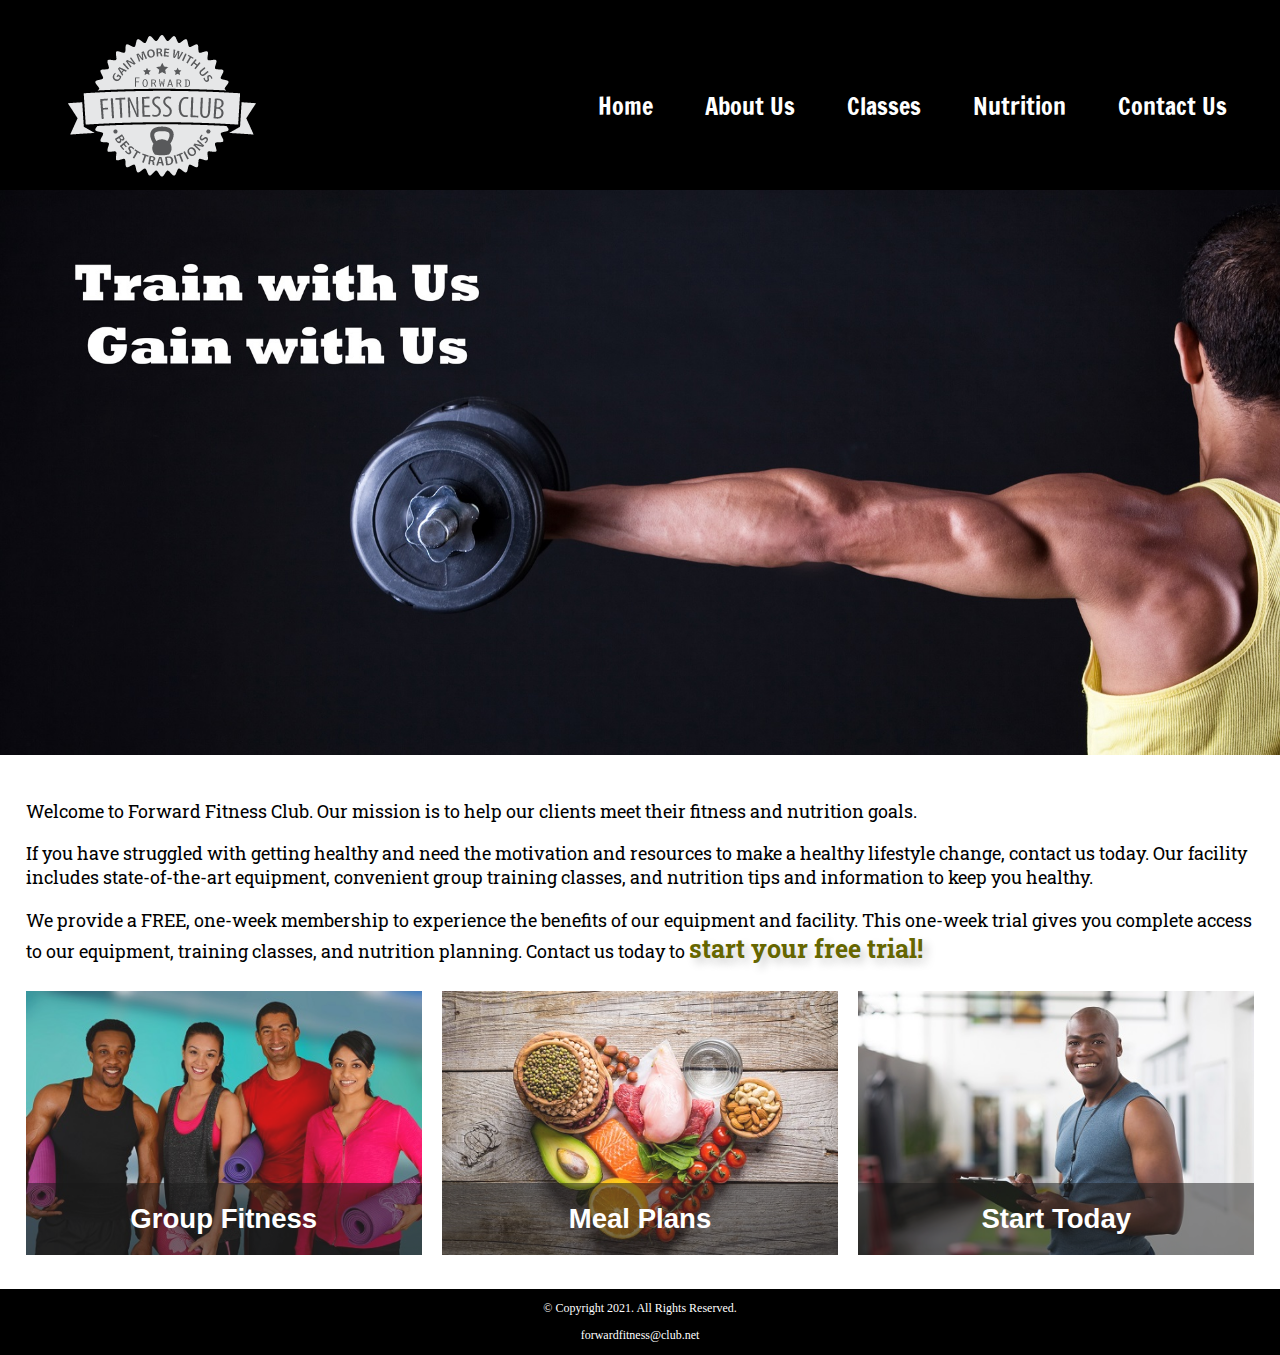
==== index.html @ d10a1993 "Initial commit" ====
<!DOCTYPE html>
<!-- This website template was created by: Student's First Name Student's Last Name -->
<html lang="en">

<head>
	<title>Forward Fitness Club</title>
	<meta charset="utf-8">
	<link rel="stylesheet" href="css/styles.css">
	<meta name="viewport" content="width=device-width, initial-scale=1.0">
	<link href="https://fonts.googleapis.com/css?family=Francois+One|Roboto+Slab&display=swap" rel="stylesheet">
	<link rel="shortcut icon" href="images/favicon.ico">
	<link rel="icon" type="image/png" sizes="32x32" href="images/favicon-32.png">
	<link rel="apple-touch-icon" sizes="180x180" href="images/apple-touch-icon.png">
	<link rel="icon" sizes="192x192" href="images/android-chrome-192.png">
</head>

<body>

	<div id="container">

		<!--Mobile Nav -->
		<nav class="mobile-nav">
			<div id="menu-links">
				<a href="index.html">Home</a>
				<a href="about.html">About Us</a>
				<a href="classes.html">Classes</a>
				<a href="nutrition.html">Nutrition</a>
				<a href="contact.html">Contact Us</a>
			</div>
			<a class="menu-icon" onclick="hamburger()">
				<div>&#9776;</div>
			</a>
		</nav>

		<!-- Use the header area for the website name or logo -->
		<header id="ffc-logo">
			<a href="index.html"><img src="images/forward-fitness-logo.png" alt="Forward Fitness Club logo"></a>
		</header>

		<!--Tablet, Desktop Nav -->
		<nav class="tablet-desktop">
			<ul>
				<li><a href="index.html">Home</a></li>
				<li><a href="about.html">About Us</a></li>
				<li><a href="classes.html">Classes</a></li>
				<li><a href="nutrition.html">Nutrition</a></li>
				<li><a href="contact.html">Contact Us</a></li>
			</ul>
		</nav>

		<!-- Hero Image -->
		<div id="hero" class="tablet-desktop">
			<img src="images/hero-image.jpg" alt="left arm extended holding a weight">
		</div>

		<!-- Use the main area to add the main content of the webpage -->
		<main>

			<div class="mobile">

				<p>Welcome to Forward Fitness Club. Our mission is to help our clients meet their fitness and nutrition goals.</p>

				<h3>FREE One-Week Trial Membership!</h3>
				<p>Call Us Today to Get Started</p>
				<p class="tel-link"><a href="tel:8145559608">(814) 555-9608</a></p>

				<h4>Fitness Club Hours:</h4>
				<ul class="hours">
					<li>Mon - Thu: 6:00am - 6:00pm</li>
					<li>Friday: 6:00am - 4:00pm</li>
					<li>Saturday: 8:00am - 6:00pm</li>
					<li>Sunday: Closed</li>
				</ul>

			</div>

			<div class="tablet-desktop">

				<p>Welcome to Forward Fitness Club. Our mission is to help our clients meet their fitness and nutrition goals.</p>

				<p>If you have struggled with getting healthy and need the motivation and resources to make a healthy lifestyle change, contact us today. Our facility includes state-of-the-art equipment, convenient group training classes, and nutrition
					tips
					and information to keep you healthy.</p>

				<p>We provide a FREE, one-week membership to experience the benefits of our equipment and facility. This one-week trial gives you complete access to our equipment, training classes, and nutrition planning. Contact us today to <span
						class="action">start your free trial!</span></p>

			</div>

			<div class="grid">

				<figure class="frame">
					<a href="classes.html"><img src="images/fitness-group.jpg" alt="group of fitness people"></a>
					<figcaption class="pic-text">Group Fitness</figcaption>
				</figure>

				<figure class="frame">
					<a href="nutrition.html"><img src="images/food-heart.jpg" alt="healthy food in the shape of a heart"></a>
					<figcaption class="pic-text">Meal Plans</figcaption>
				</figure>

				<figure class="frame">
					<a href="contact.html"><img src="images/personal-trainer.jpg" alt="personal trainer with a clipboard"></a>
					<figcaption class="pic-text">Start Today</figcaption>
				</figure>

			</div>

		</main>

		<!-- Use the footer area to add webpage footer content -->
		<footer>
			<p>&copy; Copyright 2021. All Rights Reserved.</p>
			<p><a href="mailto:forwardfitness@club.net">forwardfitness@club.net</a></p>
		</footer>

	</div>

	<script src="scripts/script.js"></script>

</body>

</html>
---- css/styles.css ----
/*
Author:
Date:
File Name: styles.css
*/
/* CSS Reset */
body, header, nav, main, footer, h1, div, img, ul, figure, figcaption, section,
article, aside, audio, video {
  margin: 0;
  padding: 0;
  border: 0;
}

/* Style rules for body and images */
body {
  background-color: #000;
}

img, video {
  max-width: 100%;
  display: block;
}

/* Style rule for box sizing applies to all elements */
* {
  box-sizing: border-box;
}

/* Style rules for mobile viewport */
/* Style rule for header */
header {
  top: 0;
  background-color: #000;
  height: 190px;
}

header img {
  margin: 0 auto;
}

/* Style rules for hamburger menu */
.mobile-nav a {
  color: #fff;
  font-family: "Francois One", sans-serif;
  text-align: center;
  font-size: 2em;
  text-decoration: none;
  padding: 3%;
  display: block;
}

.mobile-nav a.menu-icon {
  display: block;
  position: absolute;
  right: 0;
  top: 0;
}

/* Show mobile class, hide tablet-desktop class and menu-links id */
.mobile {
  display: block;
}

.tablet-desktop, #menu-links {
  display: none;
}

/* Style rules for main content */
main {
  background-color: #fff;
  padding: 2%;
  font-size: 1.15em;
  font-family: 'Roboto Slab', serif;
}

video {
  margin: 0 auto 4%;
}

.mobile h3 {
  text-shadow: 5px 5px 8px #ccc;
}

article {
  padding: 2%;
}

article h3 {
  text-align: center;
}

article img {
  margin: 0 auto;
}

article ul {
  margin-left: 10%;
}

article:nth-of-type(2) {
  background-color: rgba(204, 204, 204, 0.3);
}

.tel-link {
  background-color: #404040;
  padding: 2%;
  margin: 0 auto;
  width: 80%;
  text-align: center;
  border-radius: 5px;
}

.tel-link a {
  color: #fff;
  text-decoration: none;
  font-size: 1.5em;
  display: block;
}

.hours {
  margin-left: 10%;
}

.action {
  font-size: 1.35em;
  color: #666600;
  font-weight: bold;
  text-shadow: 5px 5px 8px #ccc;
}

.frame {
  position: relative;
  max-width: 450px;
  margin: 2% auto;
}

.pic-text {
  position: absolute;
  bottom: 0;
  background: rgba(0, 0, 0, 0.5);
  color: #fff;
  width: 100%;
  padding: 20px;
  text-align: center;
  font-family: Verdana, Arial, sans-serif;
  font-size: 1.5em;
  font-weight: bold;
}

#weights, #cardio, #training {
  margin: 0 2%;
}

.round {
  border-radius: 8px;
}

.external-link {
  color: #666600;
  font-weight: bold;
  text-decoration: none;
}

#contact {
  text-align: center;
}

#contact .contact-email-link {
  color: #666600;
  text-decoration: none;
}

.map {
  border: 2px solid #000;
  width: 95%;
  height: 50%;
}

#form {
  margin-top: 2%;
  background-color: #f2f2f2;
  padding: 2%;
}

#form h2 {
  text-align: center;
}

/* Style rules for form elements */
fieldset, input, select, textarea {
  margin-bottom: 2%;
}

fieldset legend {
  font-weight: bold;
  font-size: 1.25em;
}

label {
  display: block;
  padding-top: 3%;
}

form #submit {
  margin: 0 auto;
  border: none;
  display: block;
  padding: 2%;
  background-color: #b3b3b3;
  font-size: 1em;
  border-radius: 10px;
}

/* Style rules for footer content */
footer p {
  font-size: 0.75em;
  text-align: center;
  color: #fff;
  padding: 0 1em;
}

footer p a {
  color: #fff;
  text-decoration: none;
}

/* Media Query for Tablet Viewport */
@media screen and (min-width: 630px), print {

  /* Tablet Viewport: Show tablet-desktop class, hide mobile class */
  .tablet-desktop {
    display: block;
  }

  .mobile, .mobile-nav {
    display: none;
  }

  /* Tablet Viewport: Style rule for header */
  header {
    padding-bottom: 2%;
  }

  /* Tablet Viewport: Style rules for nav area */
  nav {
    padding: 1%;
    margin-bottom: 1%;
  }

  nav ul {
    list-style-type: none;
    text-align: center;
  }

  nav li {
    font-size: 1.5em;
    font-family: 'Francois One', sans-serif;
    display: inline-block;
    border-right: 1px solid #fff;
  }

  nav li:last-child {
    border-right: none;
  }

  nav li a {
    padding: 0.1em 0.75em;
    display: block;
    color: #fff;
    text-decoration: none;
  }

  /* Tablet Viewport: Style rules for main content area */
  main ul {
    margin: 0 0 4% 10%;
  }

  .grid {
    display: grid;
    grid-template-columns: auto auto auto;
    grid-gap: 20px;
  }

  .pic-text {
    font-size: 1em;
    padding: 10px;
  }

  aside {
    text-align: center;
    font-size: 1.25em;
    font-style: italic;
    font-weight: bold;
    padding: 2%;
    background-color: rgba(204, 204, 204, 0.5);
    box-shadow: 5px 5px 8px #000;
    text-shadow: 5px 5px 5px #b3b3b3;
    border-radius: 0 15px;
  }

  .grid-item4 {
    grid-column: 1 / span 3;
  }

  #exercises {
    border-top: 1px solid #000;
    border-bottom: 1px solid #000;
    background: linear-gradient(to right, #ccc, #fff);
    background-color: #f2f2f2;
    padding: 1% 2%;
  }

  #exercises dt {
    font-weight: bold;
  }

  #exercises dd {
    padding: 0.5% 1% 2% 0;
  }

  .viewex {
    font-weight: bold;
    cursor: pointer;
  }

  #example {
    display: none;
  }

  .tel-num {
    font-size: 1.25em;
  }

  .map {
    width: 600px;
    height: 450px;
  }

  /* Tablet Viewport: Style rules for table */
  table {
    border: 1px solid #000;
    border-collapse: collapse;
    margin: 0 auto;
    width: 100%;
  }

  caption {
    font-size: 1.5em;
    font-weight: bold;
    padding: 1%;
  }

  th, td {
    border: 1px solid #000;
    padding: 2%;
  }

  th {
    background-color: #000;
    color: #fff;
    font-size: 1.15em;
  }

  tr:nth-child(odd) {
    background-color: #ccc;
  }

  /* Tablet Viewport: Style rule for form element */
  form {
    width: 70%;
    margin: 0 auto;
  }

  /*Tablet Viewport: Animation */
  @-webkit-keyframes text-animation {
    0% {
      font-size: 1em;
    }

    50% {
      font-size: 2em;
    }

    100% {
      font-size: 1.35em;
    }
  }

  @keyframes text-animation {
    0% {
      font-size: 1em;
    }

    50% {
      font-size: 2em;
    }

    100% {
      font-size: 1.35em;
    }
  }

  figcaption {
    -webkit-animation-name: text-animation;
    animation-name: text-animation;
    -webkit-animation-delay: 3s;
    animation-delay: 3s;
    -webkit-animation-duration: 5s;
    animation-duration: 5s;
  }
}

/* Media Query for Desktop Viewport */
@media screen and (min-width: 1015px), print {

  /* Desktop Viewport: Style rule for header */
  header {
    width: 25%;
    float: left;
    padding-bottom: 0;
  }

  /* Desktop Viewport: Style rules for nav area */
  nav {
    float: right;
    width: 70%;
    margin: 4em 1em 0 0;
  }

  nav ul {
    text-align: right;
  }

  nav li {
    border: none;
  }

  nav li a {
    padding: 0.5em 1em;
  }

  nav li a:hover {
    color: #000;
    background-color: #fff;
    transform: scale(1.3);
  }

  /* Desktop Viewport: Style Rules for main content */
  main {
    clear: left;
  }

  main h1 {
    font-size: 1.8em;
  }

  article h3 {
    font-size: 1.75em;
  }

  .pic-text {
    font-size: 1.5em;
    padding: 20px;
  }

  .frame {
    opacity: 0.9;
  }

  .frame:hover {
    opacity: 1;
    box-shadow: 8px 8px 10px #808080;
    transform: translateY(10px);
  }

  #weights, #cardio, #training {
    width: 29%;
    float: left;
    margin: 0 2%;
  }

  #exercises {
    clear: left;
  }

  .offer:hover {
    transform: scale(1.25);
    cursor: pointer;
  }

  /* Desktop Viewport: Style rules for form elements */
  form {
    width: auto;
  }

  .form-grid {
    display: grid;
    grid-template-columns: auto auto auto;
    grid-gap: 20px;
  }

  .btn {
    grid-column: 1 / span 3;
  }
}

/* Media Query for Large Desktop Viewports */
@media screen and (min-width: 1921px) {
  #container {
    width: 1920px;
    margin: 0 auto;
  }

  table {
    width: 80%;
  }
}

/* Media Query for Print */
@media print {
  body {
    background-color: #fff;
    color: #000;
  }
}
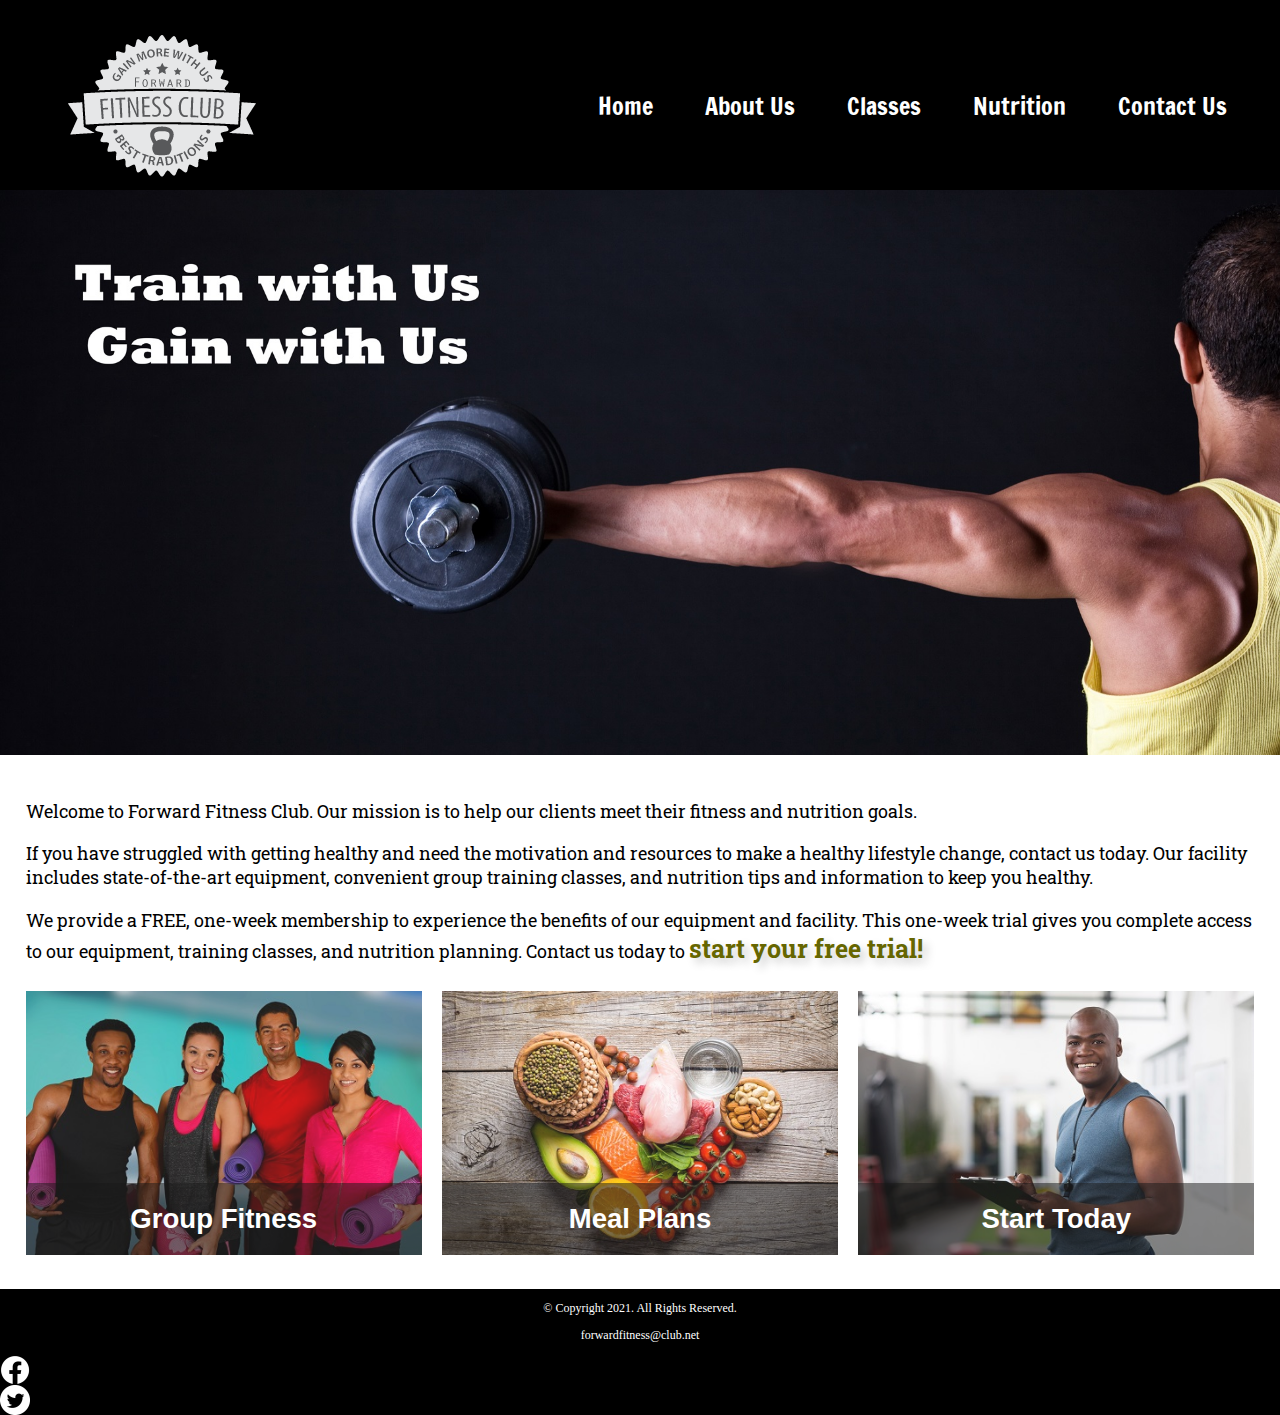
==== commit c995418a: "Social media links" ====
--- a/index.html
+++ b/index.html
@@ -1,5 +1,5 @@
 <!DOCTYPE html>
-<!-- This website template was created by: Student's First Name Student's Last Name -->
+<!-- This website template was created by: Owen Graham -->
 <html lang="en">
 
 <head>
@@ -110,8 +110,14 @@
 
 		<!-- Use the footer area to add webpage footer content -->
 		<footer>
-			<p>&copy; Copyright 2021. All Rights Reserved.</p>
-			<p><a href="mailto:forwardfitness@club.net">forwardfitness@club.net</a></p>
+			<div class="copyright">
+				<p>&copy; Copyright 2021. All Rights Reserved.</p>
+				<p><a href="mailto:forwardfitness@club.net">forwardfitness@club.net</a></p>
+			</div>
+
+			<div class="social">
+				<a href="https://www.facebook.com/fwdfitclub" target="_blank"><img src="images/facebook-logo.png" alt="black and white Facebook logo"></a>
+				<a href="https://www.twitter.com/fwdfitclub" target="_blank"><img src="images/twitter-logo.png" alt="black and white Twitter logo"></a>
 		</footer>
 
 	</div>
@@ -120,4 +126,4 @@
 
 </body>
 
-</html>+</html>
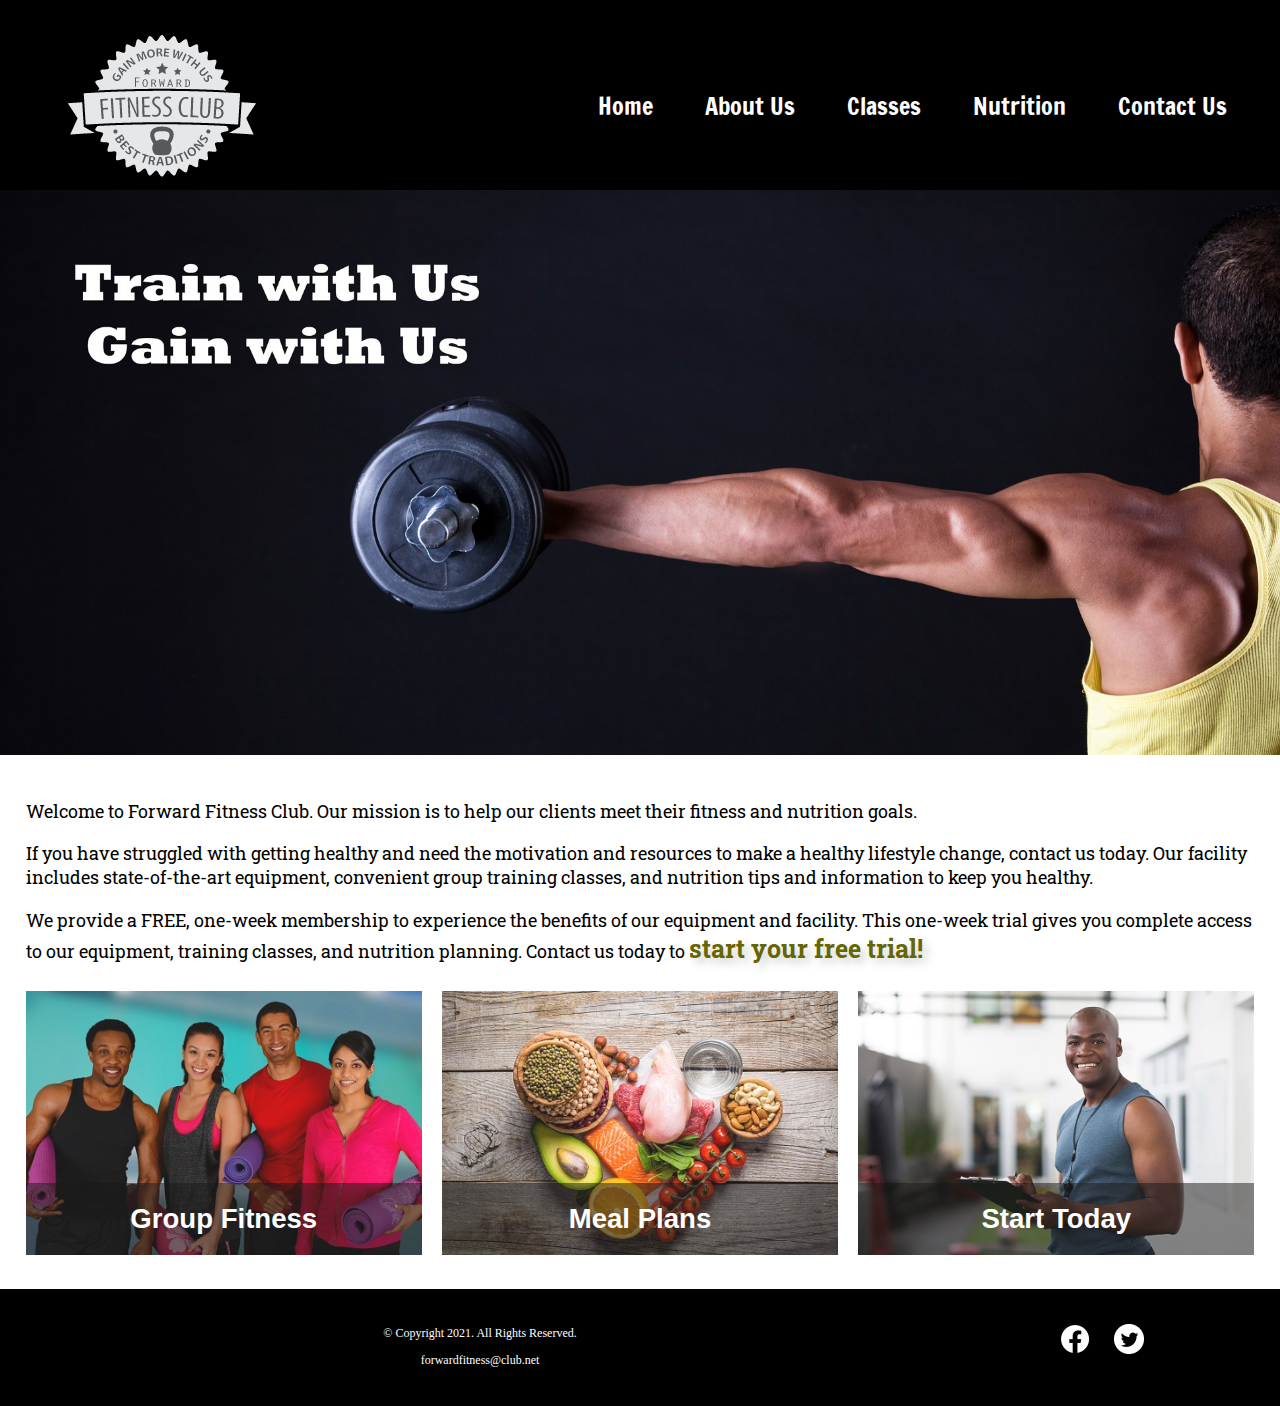
==== commit ff385295: "Added meta information to all pages" ====
--- a/index.html
+++ b/index.html
@@ -3,10 +3,12 @@
 <html lang="en">
 
 <head>
-	<title>Forward Fitness Club</title>
+	<title>Complete Fitness - Free Trial | Forward Fitness Club</title>
 	<meta charset="utf-8">
 	<link rel="stylesheet" href="css/styles.css">
 	<meta name="viewport" content="width=device-width, initial-scale=1.0">
+	<meta name="description" content="The Forward Fitness Club is an elite fitness center dedicated to helping
+		to helping clients achieve their fitness and nutrition goals.">
 	<link href="https://fonts.googleapis.com/css?family=Francois+One|Roboto+Slab&display=swap" rel="stylesheet">
 	<link rel="shortcut icon" href="images/favicon.ico">
 	<link rel="icon" type="image/png" sizes="32x32" href="images/favicon-32.png">
--- a/css/styles.css
+++ b/css/styles.css
@@ -1,6 +1,6 @@
 /*
-Author:
-Date:
+Author: Owen Graham
+Date: September 27, 2022
 File Name: styles.css
 */
 /* CSS Reset */
@@ -212,16 +212,29 @@
 }
 
 /* Style rules for footer content */
-footer p {
+footer .copyright{
   font-size: 0.75em;
   text-align: center;
   color: #fff;
-  padding: 0 1em;
+  padding: 2% 4%;
+  float: left;
+  width: 75%;
 }
 
 footer p a {
   color: #fff;
   text-decoration: none;
+}
+
+.social {
+  float: right;
+  width: 20%;
+  padding: 2%;
+}
+
+.social img {
+  display: inline-block;
+  padding: 5%;
 }
 
 /* Media Query for Tablet Viewport */
@@ -522,4 +535,4 @@
     background-color: #fff;
     color: #000;
   }
-}+}
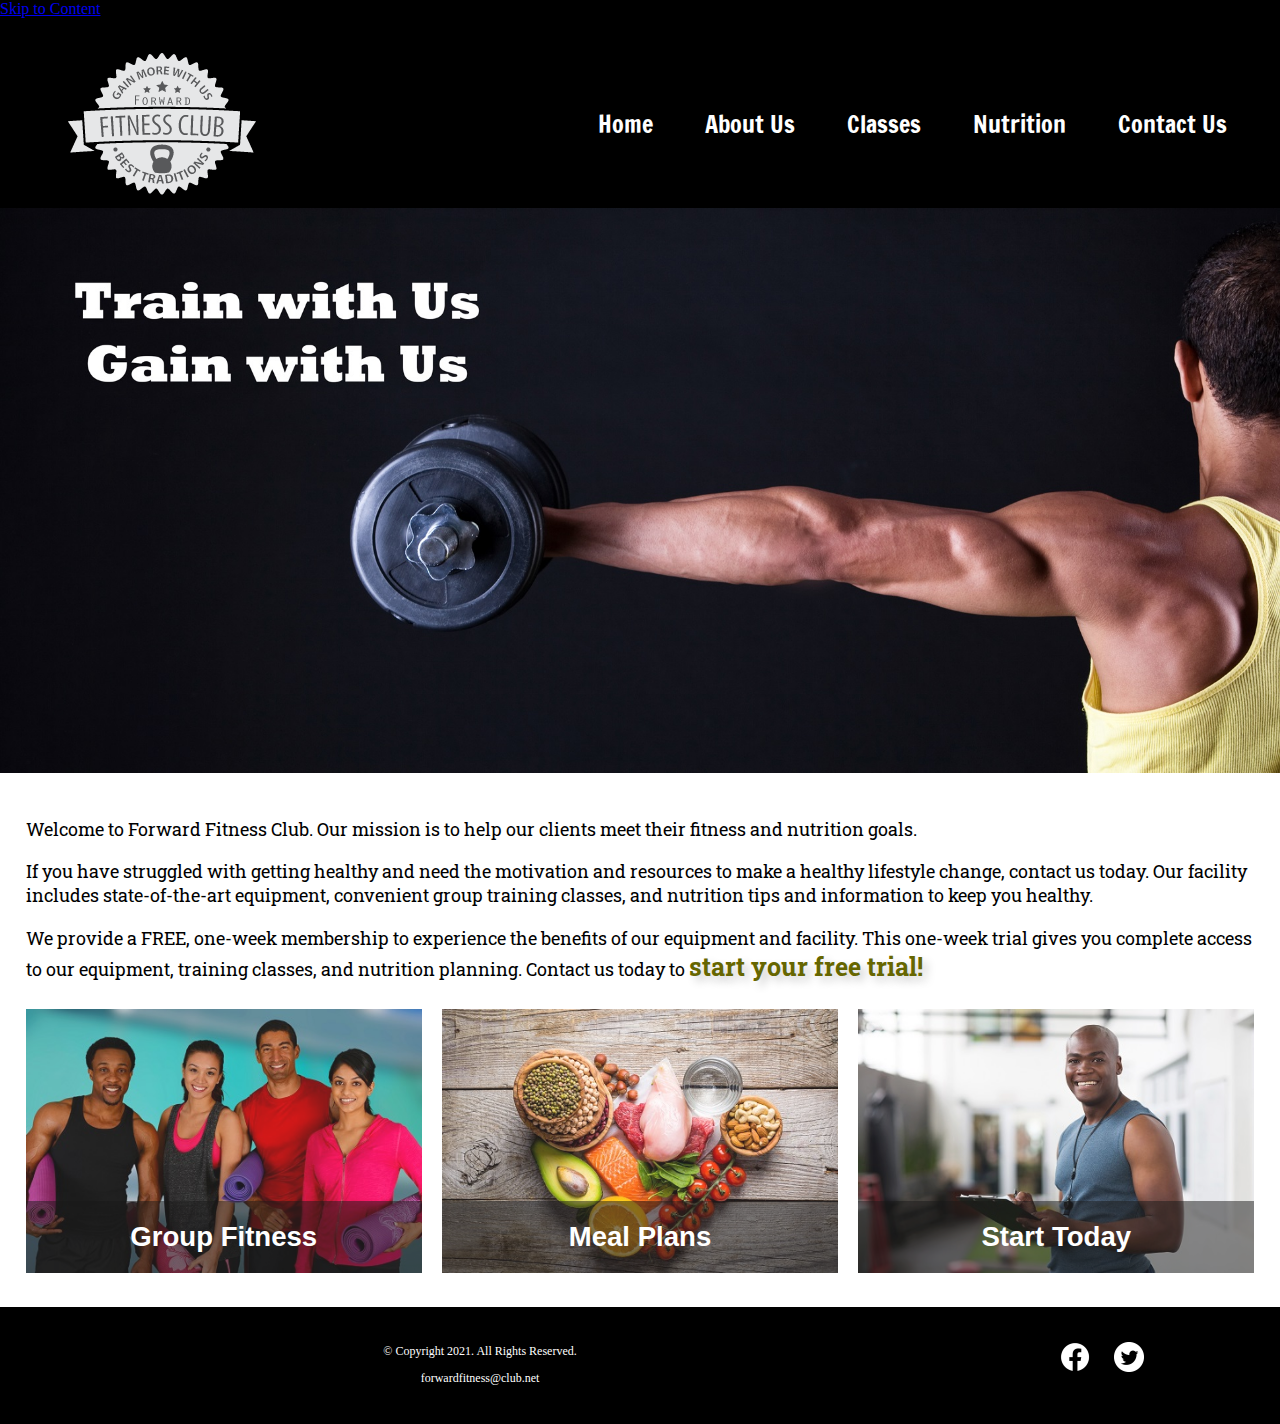
==== commit 5b100406: "Added skip to content" ====
--- a/index.html
+++ b/index.html
@@ -17,6 +17,9 @@
 </head>
 
 <body>
+
+	<!-- Skip to main contact link -->
+	<a class="skip" href="#content">Skip to Content</a>
 
 	<div id="container">
 
@@ -56,7 +59,7 @@
 		</div>
 
 		<!-- Use the main area to add the main content of the webpage -->
-		<main>
+		<main id="content">
 
 			<div class="mobile">
 
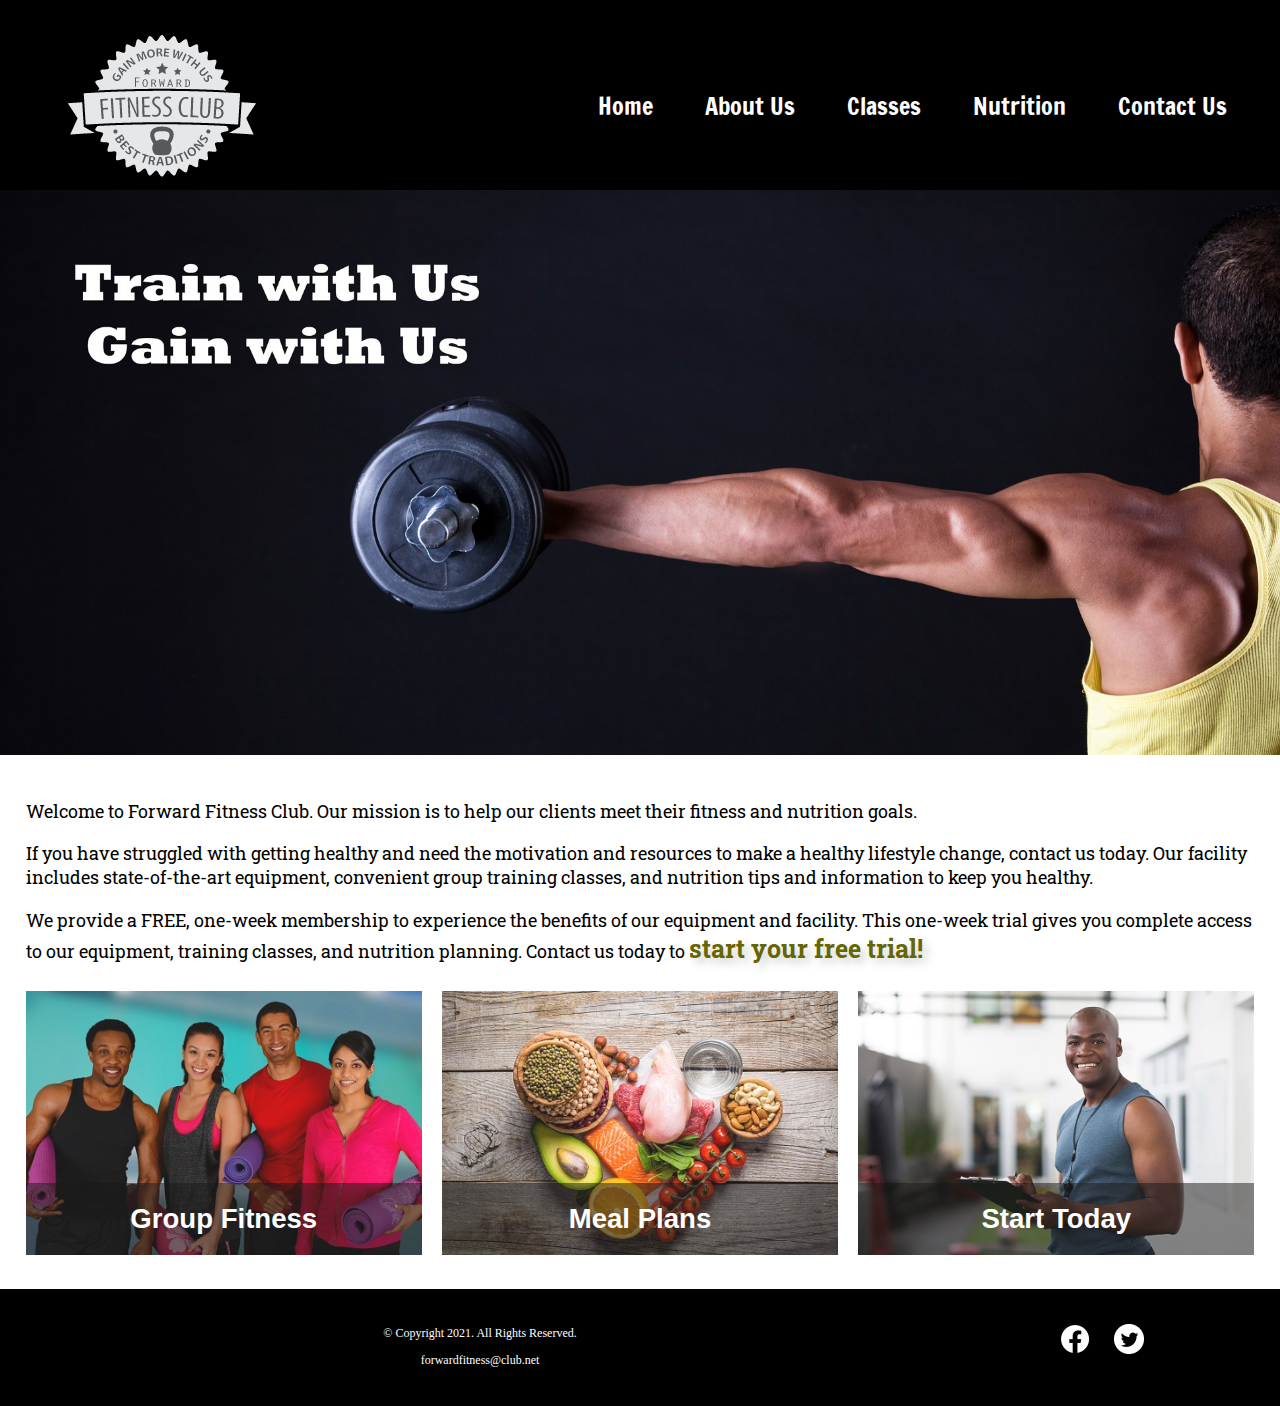
==== commit d07aff82: "Added new css file, minified" ====
--- a/index.html
+++ b/index.html
@@ -5,7 +5,7 @@
 <head>
 	<title>Complete Fitness - Free Trial | Forward Fitness Club</title>
 	<meta charset="utf-8">
-	<link rel="stylesheet" href="css/styles.css">
+	<link rel="stylesheet" href="css/styles.min.css">
 	<meta name="viewport" content="width=device-width, initial-scale=1.0">
 	<meta name="description" content="The Forward Fitness Club is an elite fitness center dedicated to helping
 		to helping clients achieve their fitness and nutrition goals.">
--- a/css/styles.min.css
+++ b/css/styles.min.css
@@ -0,0 +1 @@
+body,header,nav,main,footer,h1,div,img,ul,figure,figcaption,section,article,aside,audio,video{margin:0;padding:0;border:0}body{background-color:#000}img,video{max-width:100%;display:block}*{box-sizing:border-box}.skip{position:absolute;left:-999px}.skip:focus{color #000;background-color:#fff;text-decoration:none;padding:.5%;top:auto;left:auto;right:1px;z-index:1}header{top:0;background-color:#000;height:190px}header img{margin:0 auto}.mobile-nav a{color:#fff;font-family:"Francois One",sans-serif;text-align:center;font-size:2em;text-decoration:none;padding:3%;display:block}.mobile-nav a.menu-icon{display:block;position:absolute;right:0;top:0}.mobile{display:block}.tablet-desktop,#menu-links{display:none}main{background-color:#fff;padding:2%;font-size:1.15em;font-family:'Roboto Slab',serif}video{margin:0 auto 4%}.mobile h3{text-shadow:5px 5px 8px #ccc}article{padding:2%}article h3{text-align:center}article img{margin:0 auto}article ul{margin-left:10%}article:nth-of-type(2){background-color:rgba(204,204,204,.3)}.tel-link{background-color:#404040;padding:2%;margin:0 auto;width:80%;text-align:center;border-radius:5px}.tel-link a{color:#fff;text-decoration:none;font-size:1.5em;display:block}.hours{margin-left:10%}.action{font-size:1.35em;color:#660;font-weight:700;text-shadow:5px 5px 8px #ccc}.frame{position:relative;max-width:450px;margin:2% auto}.pic-text{position:absolute;bottom:0;background:rgba(0,0,0,.5);color:#fff;width:100%;padding:20px;text-align:center;font-family:Verdana,Arial,sans-serif;font-size:1.5em;font-weight:700}#weights,#cardio,#training{margin:0 2%}.round{border-radius:8px}.external-link{color:#660;font-weight:700;text-decoration:none}#contact{text-align:center}#contact .contact-email-link{color:#660;text-decoration:none}.map{border:2px solid #000;width:95%;height:50%}#form{margin-top:2%;background-color:#f2f2f2;padding:2%}#form h2{text-align:center}fieldset,input,select,textarea{margin-bottom:2%}fieldset legend{font-weight:700;font-size:1.25em}label{display:block;padding-top:3%}form #submit{margin:0 auto;border:none;display:block;padding:2%;background-color:#b3b3b3;font-size:1em;border-radius:10px}footer .copyright{font-size:.75em;text-align:center;color:#fff;padding:2% 4%;float:left;width:75%}footer p a{color:#fff;text-decoration:none}.social{float:right;width:20%;padding:2%}.social img{display:inline-block;padding:5%}@media screen and (min-width:630px),print{.tablet-desktop{display:block}.mobile,.mobile-nav{display:none}header{padding-bottom:2%}nav{padding:1%;margin-bottom:1%}nav ul{list-style-type:none;text-align:center}nav li{font-size:1.5em;font-family:'Francois One',sans-serif;display:inline-block;border-right:1px solid #fff}nav li:last-child{border-right:none}nav li a{padding:.1em .75em;display:block;color:#fff;text-decoration:none}main ul{margin:0 0 4% 10%}.grid{display:grid;grid-template-columns:auto auto auto;grid-gap:20px}.pic-text{font-size:1em;padding:10px}aside{text-align:center;font-size:1.25em;font-style:italic;font-weight:700;padding:2%;background-color:rgba(204,204,204,.5);box-shadow:5px 5px 8px #000;text-shadow:5px 5px 5px #b3b3b3;border-radius:0 15px}.grid-item4{grid-column:1 / span 3}#exercises{border-top:1px solid #000;border-bottom:1px solid #000;background:linear-gradient(to right,#ccc,#fff);background-color:#f2f2f2;padding:1% 2%}#exercises dt{font-weight:700}#exercises dd{padding:.5% 1% 2% 0}.viewex{font-weight:700;cursor:pointer}#example{display:none}.tel-num{font-size:1.25em}.map{width:600px;height:450px}table{border:1px solid #000;border-collapse:collapse;margin:0 auto;width:100%}caption{font-size:1.5em;font-weight:700;padding:1%}th,td{border:1px solid #000;padding:2%}th{background-color:#000;color:#fff;font-size:1.15em}tr:nth-child(odd){background-color:#ccc}form{width:70%;margin:0 auto}@-webkit-keyframes text-animation{0%{font-size:1em}50%{font-size:2em}100%{font-size:1.35em}}@keyframes text-animation{0%{font-size:1em}50%{font-size:2em}100%{font-size:1.35em}}figcaption{-webkit-animation-name:text-animation;animation-name:text-animation;-webkit-animation-delay:3s;animation-delay:3s;-webkit-animation-duration:5s;animation-duration:5s}}@media screen and (min-width:1015px),print{header{width:25%;float:left;padding-bottom:0}nav{float:right;width:70%;margin:4em 1em 0 0}nav ul{text-align:right}nav li{border:none}nav li a{padding:.5em 1em}nav li a:hover{color:#000;background-color:#fff;transform:scale(1.3)}main{clear:left}main h1{font-size:1.8em}article h3{font-size:1.75em}.pic-text{font-size:1.5em;padding:20px}.frame{opacity:.9}.frame:hover{opacity:1;box-shadow:8px 8px 10px gray;transform:translateY(10px)}#weights,#cardio,#training{width:29%;float:left;margin:0 2%}#exercises{clear:left}.offer:hover{transform:scale(1.25);cursor:pointer}form{width:auto}.form-grid{display:grid;grid-template-columns:auto auto auto;grid-gap:20px}.btn{grid-column:1 / span 3}}@media screen and (min-width:1921px){#container{width:1920px;margin:0 auto}table{width:80%}}@media print{body{background-color:#fff;color:#000}}
